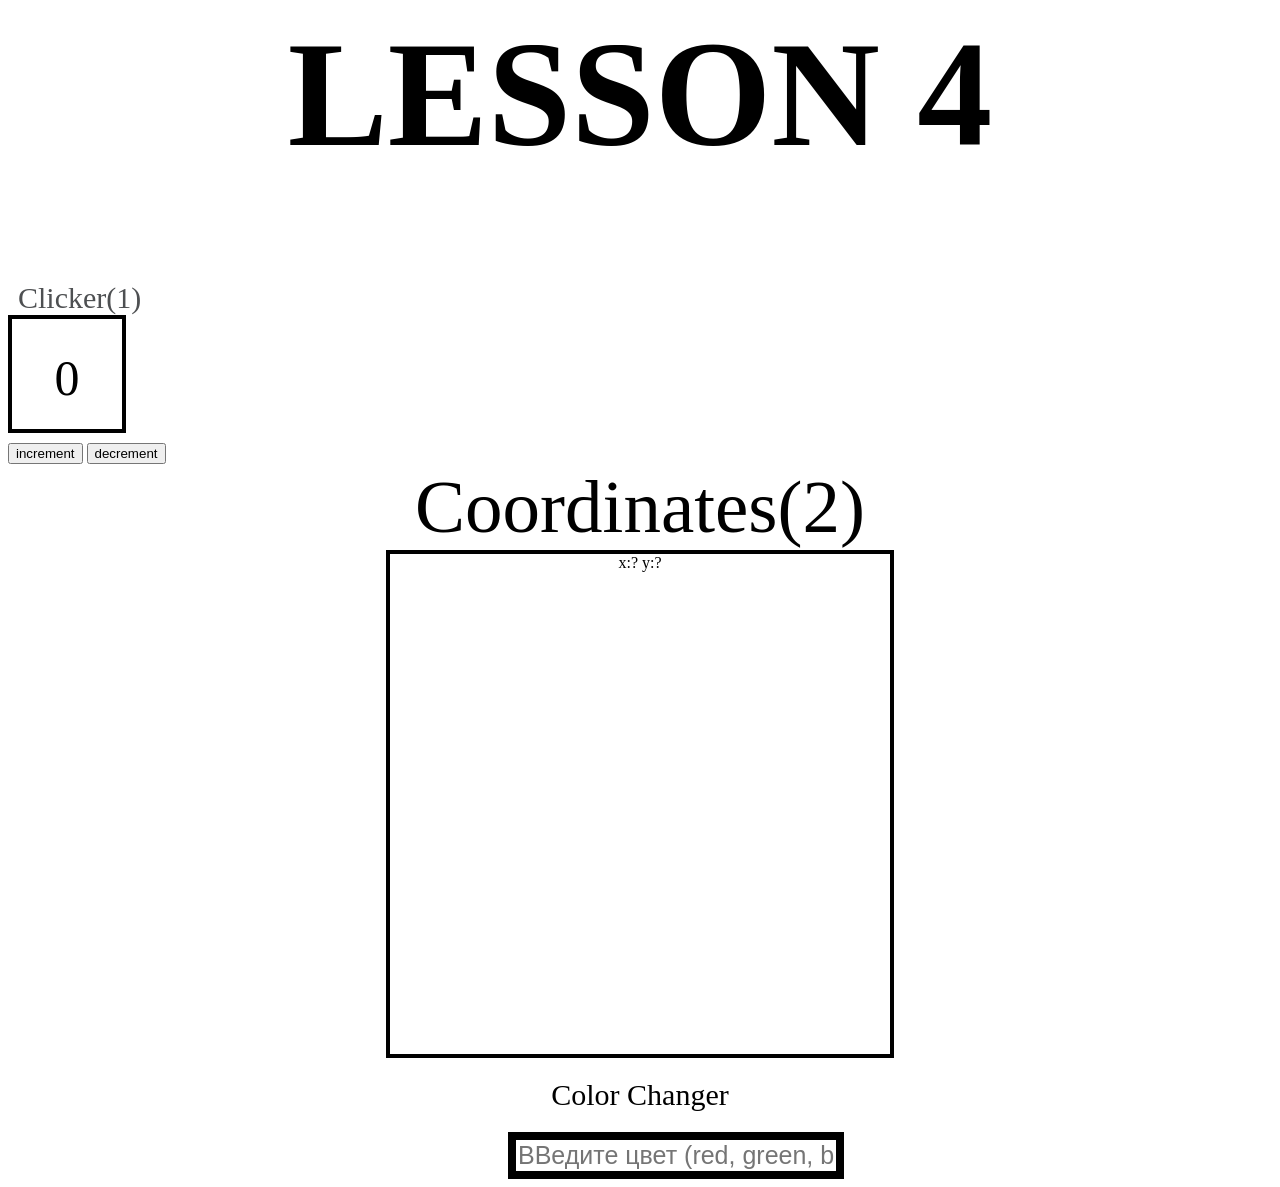
==== index.html @ c578ee01 "lesson4" ====
<!DOCTYPE html>
<html lang="en">
<head>
    <meta charset="UTF-8">
    <title>Title</title>
    <link rel="stylesheet" href="style.css">
</head>
<body>
<h1>LESSON 4</h1>
<div class="name">Clicker(1)</div>
<div class="block">0</div>
<button class=" plus ">increment</button>
<button class=" minus ">decrement</button>
<div class="coordinates">Coordinates(2)</div>
<div class="box">x:?  y:?</div>
<div class="nameColor">Color Changer</div>
<input type="text" class="colorChanger" placeholder="ВВедите цвет (red, green, blue,black)">




















<script src="main4.js"></script>



</body>
</html>
---- style.css ----
h1{
    font-size: 150px;
    text-align: center;
    margin-top: 1px;
}
.name{
    text-align: left;
    font-size: 30px;
    color: #4e5052;
    margin-left: 10px;
}
.block{
    text-align: center;
    border: 4px solid black;
    width: 50px;
    height: 50px;
    margin-bottom: 10px;
    padding: 30px;
    font-size: 50px;

}
.coordinates{
    text-align: center;
    font-size: 75px;
}
.box{
    margin: auto;
    text-align: center;
    height: 500px;
    width: 500px;
    border: 4px solid black;

}
.nameColor{
    text-align: center;
    font-size: 30px;
    margin-top: 20px;
}
.colorChanger{
    text-align: center;
    font-size: 25px;
    border: 8px solid black;
    margin-top: 20px;
    margin-left:500px;
}
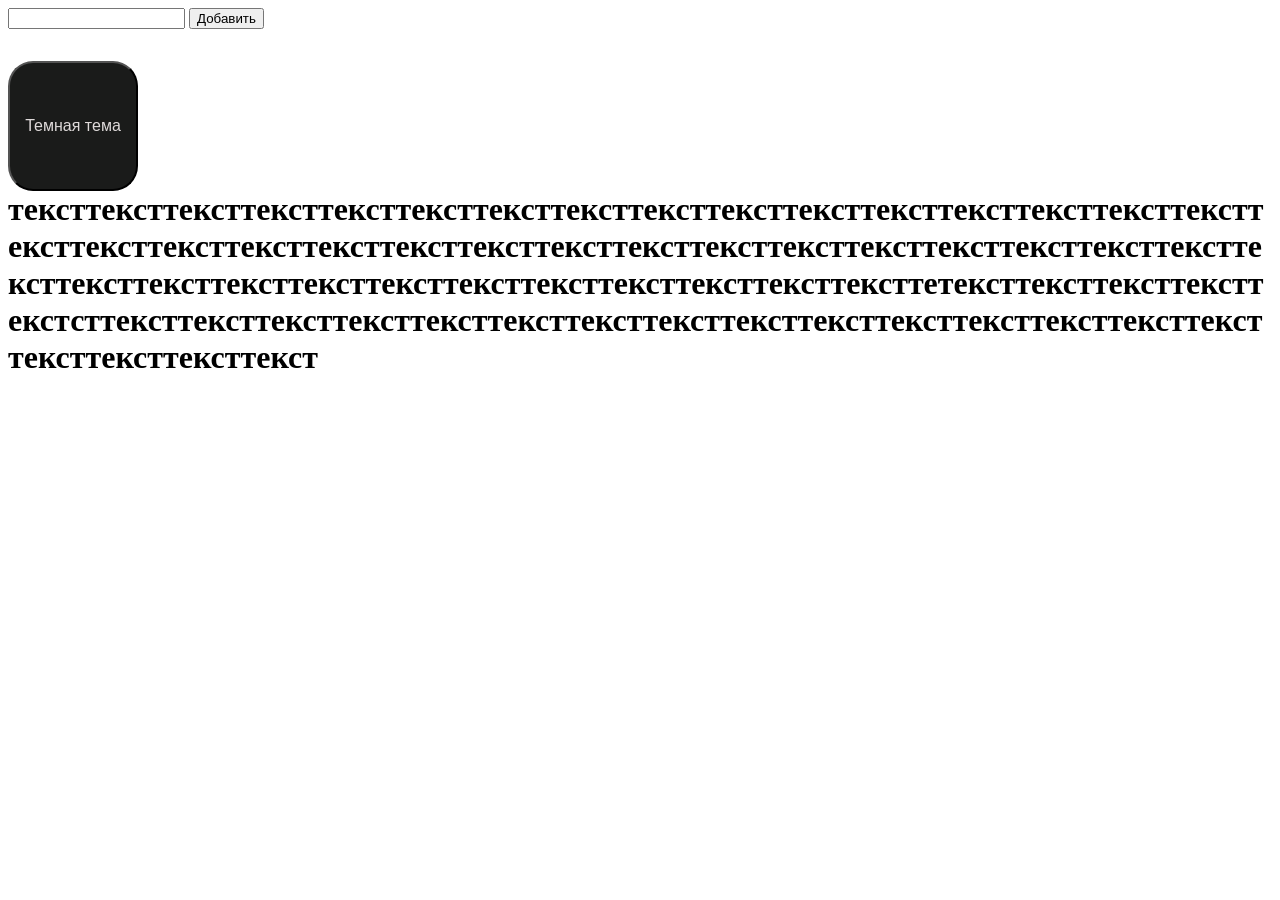
==== commit efef952a: "test1" ====
--- a/index.html
+++ b/index.html
@@ -1,43 +1,27 @@
-<!DOCTYPE html>
+<!doctype html>
 <html lang="en">
 <head>
-    <meta charset="UTF-8">
-    <title>Title</title>
-    <link rel="stylesheet" href="style.css">
+    <meta charset="UTF-8" />
+    <meta name="viewport" content="width=device-width, initial-scale=1.0" />
+    <title>Document</title>
+    <link rel="stylesheet" href="style.css" />
 </head>
 <body>
-<h1>LESSON 4</h1>
-<div class="name">Clicker(1)</div>
-<div class="block">0</div>
-<button class=" plus ">increment</button>
-<button class=" minus ">decrement</button>
-<div class="coordinates">Coordinates(2)</div>
-<div class="box">x:?  y:?</div>
-<div class="nameColor">Color Changer</div>
-<input type="text" class="colorChanger" placeholder="ВВедите цвет (red, green, blue,black)">
+<input id="taskInput" type="text" />
+<button id="addBtn">Добавить</button>
+<ul id="taskList">
 
+</ul>
 
+<button id="themeBtn">   Темная тема </button>
+<div id="mainContent">
+    тексттексттексттексттексттексттексттексттексттексттексттексттексттексттексттекстт
+    ексттексттексттексттексттексттексттексттексттексттексттексттексттексттексттекстте
+    ксттексттексттексттексттексттексттексттексттексттексттексттетексттексттексттекстт
+    екстсттексттексттексттексттексттексттексттексттексттексттексттексттексттексттекст
+    тексттексттексттекст
 
-
-
-
-
-
-
-
-
-
-
-
-
-
-
-
-
-
-<script src="main4.js"></script>
-
-
-
+</div>
 </body>
-</html>+<script src="main.js"></script>
+</html>
--- a/style.css
+++ b/style.css
@@ -1,45 +1,30 @@
-h1{
-    font-size: 150px;
-    text-align: center;
-    margin-top: 1px;
+#taskList {
+    padding: 0;
+    list-style-type: none;
+    display: flex;
+    flex-wrap: wrap;
+    gap: 10px;
 }
-.name{
-    text-align: left;
-    font-size: 30px;
-    color: #4e5052;
-    margin-left: 10px;
+
+.taskItem {
+    width: 130px;
+    height: 130px;
+    background-color: cadetblue;
+    border-radius: 10px;
+    display: flex;
+    align-items: center;
+    justify-content: center;
 }
-.block{
-    text-align: center;
-    border: 4px solid black;
-    width: 50px;
-    height: 50px;
-    margin-bottom: 10px;
-    padding: 30px;
-    font-size: 50px;
-
+#themeBtn{
+    width: 130px;
+    height: 130px;
+    background-color: #1a1b1a;
+    font-size: 16px;
+    color: #dfdada;
+    border-radius: 25px;
+    cursor: pointer;
 }
-.coordinates{
-    text-align: center;
-    font-size: 75px;
-}
-.box{
-    margin: auto;
-    text-align: center;
-    height: 500px;
-    width: 500px;
-    border: 4px solid black;
-
-}
-.nameColor{
-    text-align: center;
-    font-size: 30px;
-    margin-top: 20px;
-}
-.colorChanger{
-    text-align: center;
-    font-size: 25px;
-    border: 8px solid black;
-    margin-top: 20px;
-    margin-left:500px;
+#mainContent{
+    font-size: 32px;
+    font-weight: bold;
 }
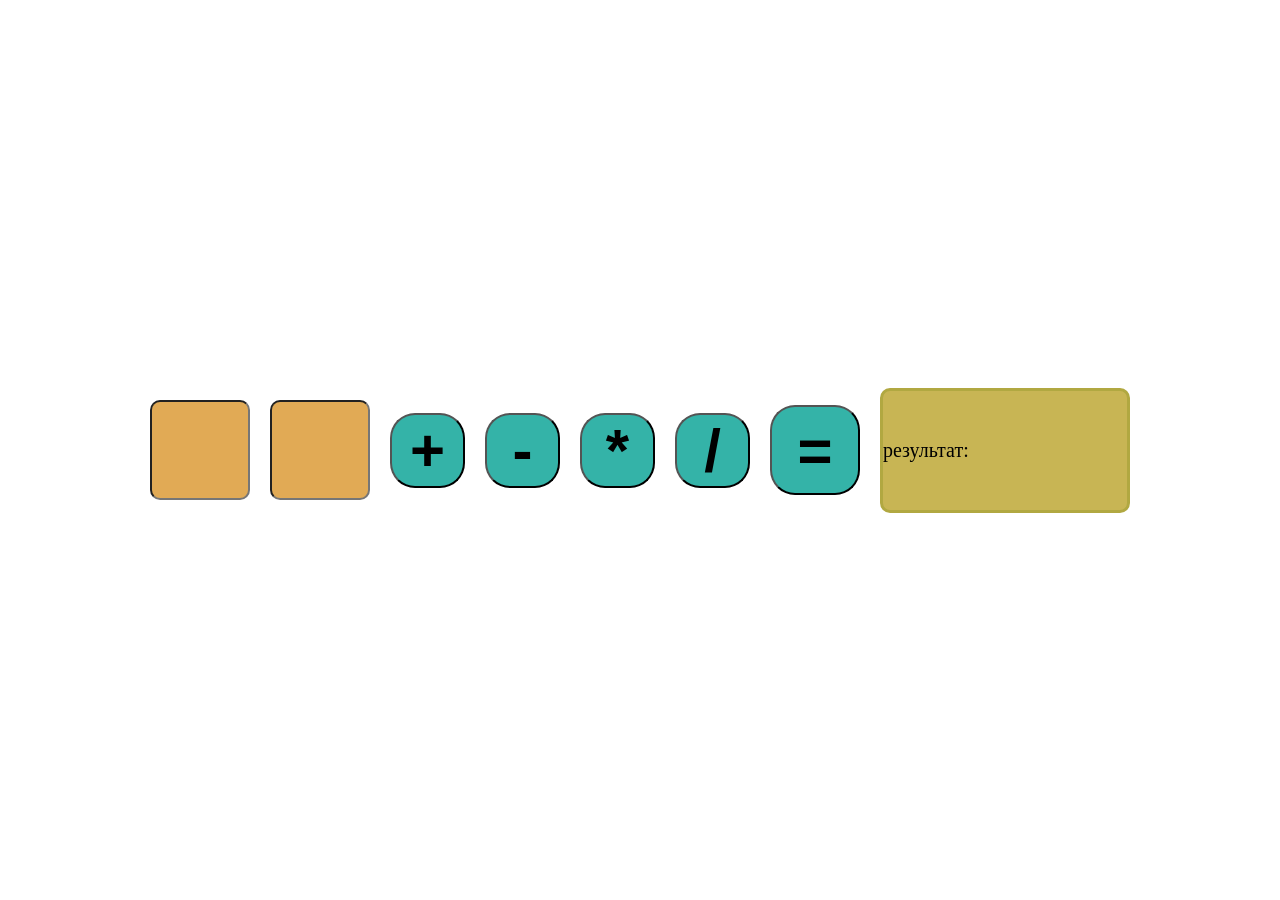
==== commit 14964434: "lesson5" ====
--- a/index.html
+++ b/index.html
@@ -1,27 +1,21 @@
-<!doctype html>
+<!DOCTYPE html>
 <html lang="en">
 <head>
-    <meta charset="UTF-8" />
-    <meta name="viewport" content="width=device-width, initial-scale=1.0" />
-    <title>Document</title>
-    <link rel="stylesheet" href="style.css" />
+    <meta charset="UTF-8">
+    <title>Title</title>
+    <link rel="stylesheet" href="main.css">
 </head>
 <body>
-<input id="taskInput" type="text" />
-<button id="addBtn">Добавить</button>
-<ul id="taskList">
+<input type="text" id="num1">
+<input type="text" id="num2">
+<button class="operation-btn">+</button>
+<button class="operation-btn">-</button>
+<button class="operation-btn">*</button>
+<button class="operation-btn">/</button>
+<button id="result">=</button>
+<div id="resultText">результат: </div>
 
-</ul>
 
-<button id="themeBtn">   Темная тема </button>
-<div id="mainContent">
-    тексттексттексттексттексттексттексттексттексттексттексттексттексттексттексттекстт
-    ексттексттексттексттексттексттексттексттексттексттексттексттексттексттексттекстте
-    ксттексттексттексттексттексттексттексттексттексттексттексттетексттексттексттекстт
-    екстсттексттексттексттексттексттексттексттексттексттексттексттексттексттексттекст
-    тексттексттексттекст
-
-</div>
+<script src="main.js"></script>
 </body>
-<script src="main.js"></script>
-</html>
+</html>
--- a/main.css
+++ b/main.css
@@ -0,0 +1,72 @@
+*{
+    box-sizing: border-box;
+    margin: 0;
+    padding: 0;
+
+}
+body {
+    display: flex;
+    height: 100vh;
+    gap: 20px;
+    align-items: center;
+    justify-content: center;
+}
+#num1, #num2{
+    display: flex;
+    justify-content: center;
+    align-items: center;
+    width: 100px;
+    height: 100px;
+    font-size: 30px;
+    font-weight: bold;
+    background-color: #e1aa55;
+    border-radius: 10px;
+}
+.operation-btn{
+    display: flex;
+    justify-content: center;
+    align-items: center;
+    width: 75px;
+    height: 75px;
+    font-size: 60px;
+    font-weight: bold;
+    background-color: #34b3a8;
+    border-radius: 25px;
+}
+.operation-btn:hover{
+    background-color: #54b334;
+    color: #02420d;
+    cursor: pointer;
+
+    transform: scale(1.2);
+}
+#resultText{
+    display: flex;
+    justify-content: start;
+    align-items: center;
+    width: 250px;
+    height: 125px;
+    background-color: #c8b554;
+    font-size: 20px;
+    font-family: "Comic Sans MS";
+    border-radius: 10px;
+    border: 3px solid #b1a841;
+}
+#result{
+    width: 90px;
+    height: 90px;
+    display: flex;
+    justify-content: center;
+    align-items: center;
+
+    font-size: 60px;
+    font-weight: bold;
+    background-color: #34b3a8;
+    border-radius: 25px;
+
+}
+#result:hover{
+    background-color: #b33443;
+    transform: scale(1.2);
+    border-radius: 35px;
+}
